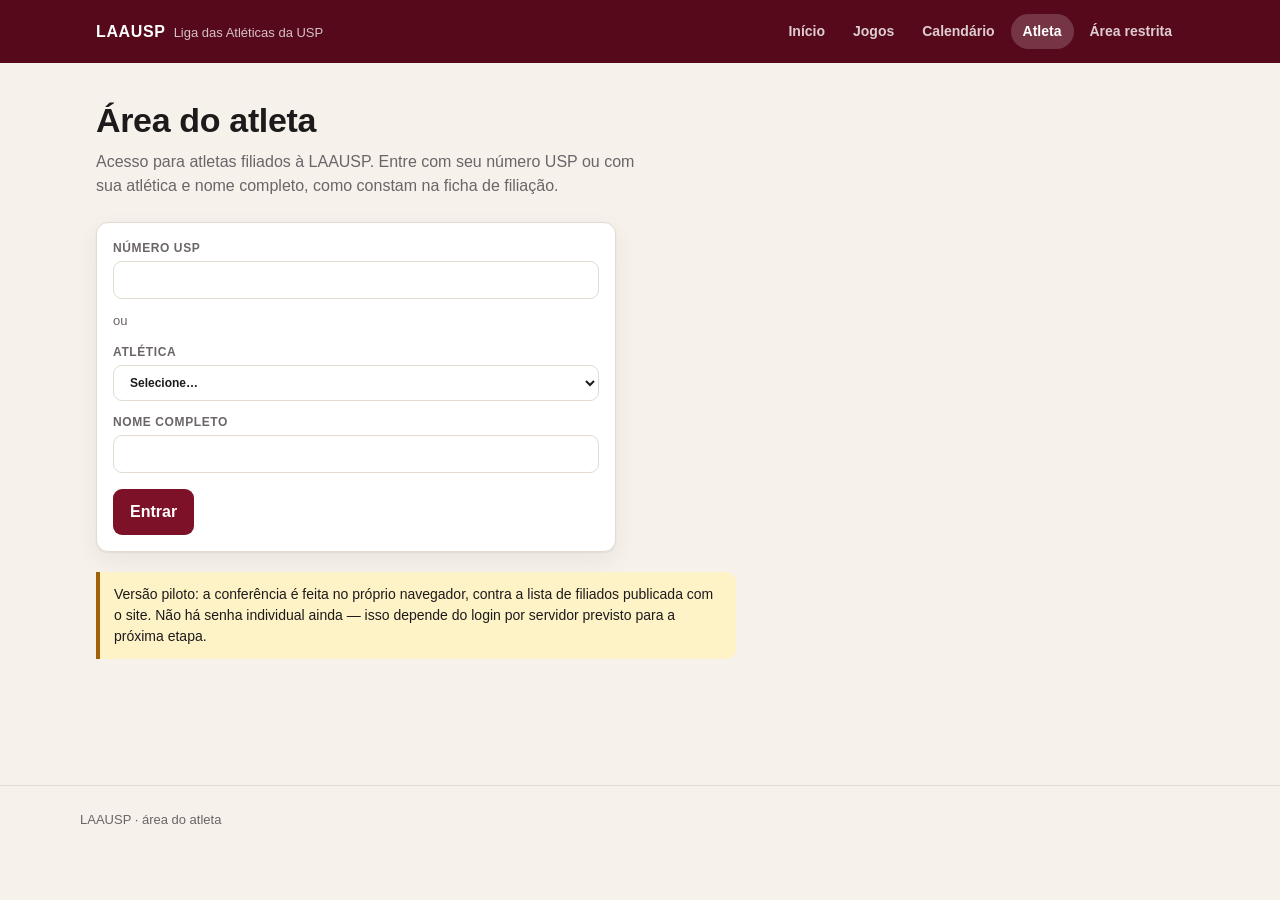
==== atleta.html @ 08c46213 "Área do atleta: carteirinha da LAAUSP e fidelidade da Pizzaria Europa Carteirinha digital gerada a p" ====
<!doctype html>
<html lang="pt-BR">
<head>
<meta charset="utf-8">
<meta name="viewport" content="width=device-width, initial-scale=1, viewport-fit=cover">
<title>Área do atleta — LAAUSP</title>
<meta name="robots" content="noindex">
<link rel="icon" href="assets/favicon.svg" type="image/svg+xml">
<link rel="stylesheet" href="assets/css/style.css">
</head>
<body data-base="">
<header class="cabecalho">
  <div class="cabecalho__interno">
    <a class="marca" href="index.html">LAAUSP <span>Liga das Atléticas da USP</span></a>
    <nav class="nav">
      <a href="index.html">Início</a>
      <a href="jogos.html">Jogos</a>
      <a href="calendario.html">Calendário</a>
      <a href="atleta.html">Atleta</a>
      <a href="restrito.html">Área restrita</a>
    </nav>
  </div>
</header>

<main>
  <section id="tela-login">
    <h1>Área do atleta</h1>
    <p class="subtitulo">
      Acesso para atletas filiados à LAAUSP. Entre com seu número USP ou com sua
      atlética e nome completo, como constam na ficha de filiação.
    </p>

    <form class="cartao" id="form-login" style="max-width:520px">
      <label class="campo" style="margin-bottom:12px">Número USP
        <input type="text" id="login-nusp" inputmode="numeric" autocomplete="username">
      </label>
      <p style="margin:0 0 12px;color:var(--tinta-fraca);font-size:13px">ou</p>
      <label class="campo" style="margin-bottom:12px">Atlética
        <select id="login-atletica"></select>
      </label>
      <label class="campo" style="margin-bottom:16px">Nome completo
        <input type="text" id="login-nome" list="lista-nomes" autocomplete="name" style="min-width:min(100%,340px)">
        <datalist id="lista-nomes"></datalist>
      </label>
      <button type="submit">Entrar</button>
      <p id="erro-login" hidden style="color:var(--vermelho);margin:12px 0 0"></p>
    </form>

    <p class="aviso" style="margin-top:20px;max-width:640px">
      Versão piloto: a conferência é feita no próprio navegador, contra a lista de
      filiados publicada com o site. Não há senha individual ainda — isso depende
      do login por servidor previsto para a próxima etapa.
    </p>
  </section>

  <section id="tela-atleta" hidden>
    <div class="filtros" style="margin-bottom:8px">
      <h1 id="saudacao" style="margin:0"></h1>
      <button id="btn-sair" class="secundario" type="button" style="margin-left:auto">Sair</button>
    </div>

    <div class="abas" role="tablist">
      <button class="aba" role="tab" data-painel="painel-carteirinha" aria-selected="true">Carteirinha</button>
      <button class="aba" role="tab" data-painel="painel-fidelidade" aria-selected="false">Pizzaria Europa</button>
    </div>

    <div id="painel-carteirinha" class="painel" role="tabpanel">
      <div class="grade" style="align-items:start">
        <div id="area-carteirinha"></div>
        <div class="cartao">
          <h3>Como usar</h3>
          <p style="margin:0 0 10px;font-size:14px">
            Mostre o QR Code da carteirinha para o representante na mesa. Ele lê o
            código pelo scanner da LAAUSP e confirma sua situação na hora.
          </p>
          <p id="aviso-situacao" style="margin:0;font-size:14px"></p>
          <div class="linha-botoes" style="margin-top:14px">
            <button id="btn-imprimir" class="secundario" type="button">Salvar / imprimir</button>
          </div>
        </div>
      </div>
    </div>

    <div id="painel-fidelidade" class="painel" hidden role="tabpanel">
      <div class="grade" style="align-items:start">
        <div class="cartao cartao--pizzaria">
          <h3 style="color:inherit">Pizzaria Europa · Clube do Atleta</h3>
          <p style="margin:0 0 16px;font-size:14px">
            A cada 7 pizzas consumidas, a 8ª é por nossa conta. Peça o carimbo no
            caixa ao fechar a conta.
          </p>
          <div id="cartela"></div>
          <p id="status-fidelidade" style="margin:16px 0 0;font-weight:650"></p>
        </div>

        <div class="cartao">
          <h3>Carimbar</h3>
          <p style="margin:0 0 10px;font-size:14px;color:var(--tinta-fraca)">
            O caixa da pizzaria digita a senha para registrar a pizza.
          </p>
          <div class="linha-botoes">
            <input type="password" id="senha-pizzaria" placeholder="Senha do caixa" autocomplete="off">
            <button id="btn-carimbar" type="button">Carimbar pizza</button>
          </div>
          <p id="erro-pizzaria" hidden style="color:var(--vermelho);margin:12px 0 0;font-size:14px"></p>
          <div class="linha-botoes" style="margin-top:14px">
            <button id="btn-resgatar" type="button" hidden>Resgatar pizza grátis</button>
            <button id="btn-desfazer" class="secundario" type="button">Desfazer último</button>
          </div>
          <p id="historico" style="margin:14px 0 0;font-size:13px;color:var(--tinta-fraca)"></p>
        </div>
      </div>
    </div>
  </section>
</main>

<footer class="rodape"><div>LAAUSP · área do atleta</div></footer>

<script type="module">
import { el, marcarNavegacao } from "./assets/js/liga.js";
import { carregarFiliados, carregarAtleticas, identidadeDa, buscarAtleta, estaRegular, idDoAtleta, normalizar } from "./assets/js/atletas.js";
import { montarCarteirinha } from "./assets/js/carteirinha.js";
import { lerCartao, carimbar, desfazerUltimoCarimbo, resgatar, completo, montarCartela, CARIMBOS_PARA_PREMIO } from "./assets/js/fidelidade.js";
import { HASH_SENHA_PIZZARIA, CHAVE_SESSAO_ATLETA } from "./assets/js/config.js";

marcarNavegacao();

const filiados = await carregarFiliados();
const atleticas = await carregarAtleticas();
let atleta = null;

const seletorAtletica = document.getElementById("login-atletica");
const listaNomes = document.getElementById("lista-nomes");
const campoNome = document.getElementById("login-nome");

const siglas = [...new Set(filiados.atletas.map((a) => a.atletica))].sort();
seletorAtletica.append(el("option", { value: "", text: "Selecione…" }),
  ...siglas.map((s) => el("option", { value: s, text: s })));

function atualizarSugestoes() {
  const sigla = seletorAtletica.value;
  const nomes = filiados.atletas
    .filter((a) => !sigla || a.atletica === sigla)
    .map((a) => a.nome)
    .slice(0, 1200);
  listaNomes.replaceChildren(...nomes.map((n) => el("option", { value: n })));
}
seletorAtletica.addEventListener("change", atualizarSugestoes);
atualizarSugestoes();

/* ---------- entrada ---------- */

document.getElementById("form-login").addEventListener("submit", (evento) => {
  evento.preventDefault();
  const erro = document.getElementById("erro-login");
  erro.hidden = true;

  const achado = buscarAtleta(filiados, {
    nusp: document.getElementById("login-nusp").value,
    nome: campoNome.value,
    atletica: seletorAtletica.value,
  });

  if (!achado) {
    erro.textContent = "Não encontramos você na lista de filiados. " +
      "Confira o número USP ou o nome exatamente como está na ficha de filiação.";
    erro.hidden = false;
    return;
  }
  if (achado.ambiguo) {
    erro.textContent = "Há mais de um atleta com esse nome. Entre pelo número USP.";
    erro.hidden = false;
    return;
  }
  sessionStorage.setItem(CHAVE_SESSAO_ATLETA, idDoAtleta(achado));
  abrirPainel(achado);
});

document.getElementById("btn-sair").addEventListener("click", () => {
  sessionStorage.removeItem(CHAVE_SESSAO_ATLETA);
  atleta = null;
  document.getElementById("tela-atleta").hidden = true;
  document.getElementById("tela-login").hidden = false;
});

async function abrirPainel(encontrado) {
  atleta = encontrado;
  document.getElementById("tela-login").hidden = true;
  document.getElementById("tela-atleta").hidden = false;
  document.getElementById("saudacao").textContent = `Olá, ${atleta.nome.split(" ")[0]}`;

  const identidade = identidadeDa(atleta.atletica, atleticas);
  const area = document.getElementById("area-carteirinha");
  area.replaceChildren(await montarCarteirinha(atleta, identidade, filiados.temporada));

  const aviso = document.getElementById("aviso-situacao");
  aviso.textContent = estaRegular(atleta)
    ? "Sua filiação está regular — você pode ser escalado nos Jogos da Liga."
    : "Sua filiação consta como irregular. Procure a diretoria da sua atlética antes do jogo.";
  aviso.style.color = estaRegular(atleta) ? "var(--verde)" : "var(--vermelho)";

  renderizarFidelidade();
}

document.getElementById("btn-imprimir").addEventListener("click", () => window.print());

/* ---------- abas ---------- */

for (const aba of document.querySelectorAll(".aba")) {
  aba.addEventListener("click", () => {
    for (const outra of document.querySelectorAll(".aba")) {
      const ativa = outra === aba;
      outra.setAttribute("aria-selected", String(ativa));
      document.getElementById(outra.dataset.painel).hidden = !ativa;
    }
  });
}

/* ---------- fidelidade ---------- */

function renderizarFidelidade() {
  const cartao = lerCartao(idDoAtleta(atleta));
  document.getElementById("cartela").replaceChildren(montarCartela(cartao));

  const faltam = CARIMBOS_PARA_PREMIO - cartao.carimbos.length;
  const status = document.getElementById("status-fidelidade");
  status.textContent = completo(cartao)
    ? "Cartela completa — sua 8ª pizza é por conta da casa!"
    : `${cartao.carimbos.length} de ${CARIMBOS_PARA_PREMIO} carimbos · ` +
      `${faltam === 1 ? "falta 1 pizza" : `faltam ${faltam} pizzas`} para a grátis.`;

  document.getElementById("btn-resgatar").hidden = !completo(cartao);
  document.getElementById("btn-carimbar").disabled = completo(cartao);
  document.getElementById("btn-desfazer").disabled = !cartao.carimbos.length;
  document.getElementById("historico").textContent = cartao.resgates.length
    ? `${cartao.resgates.length} pizza(s) grátis resgatada(s). Última em ` +
      new Date(cartao.resgates.at(-1).quando).toLocaleDateString("pt-BR")
    : "Nenhum resgate ainda.";
}

async function hashDe(texto) {
  const resumo = await crypto.subtle.digest("SHA-256", new TextEncoder().encode(texto));
  return [...new Uint8Array(resumo)].map((b) => b.toString(16).padStart(2, "0")).join("");
}

document.getElementById("btn-carimbar").addEventListener("click", async () => {
  const campo = document.getElementById("senha-pizzaria");
  const erro = document.getElementById("erro-pizzaria");
  if (await hashDe(campo.value) !== HASH_SENHA_PIZZARIA) {
    erro.textContent = "Senha do caixa incorreta.";
    erro.hidden = false;
    return;
  }
  erro.hidden = true;
  campo.value = "";
  carimbar(idDoAtleta(atleta));
  renderizarFidelidade();
});

document.getElementById("btn-desfazer").addEventListener("click", () => {
  desfazerUltimoCarimbo(idDoAtleta(atleta));
  renderizarFidelidade();
});

document.getElementById("btn-resgatar").addEventListener("click", () => {
  if (!confirm("Confirmar o resgate da pizza grátis? A cartela recomeça do zero.")) return;
  resgatar(idDoAtleta(atleta));
  renderizarFidelidade();
});

/* ---------- sessão salva ---------- */

const sessao = sessionStorage.getItem(CHAVE_SESSAO_ATLETA);
if (sessao) {
  const salvo = filiados.atletas.find((a) => idDoAtleta(a) === sessao);
  if (salvo) await abrirPainel(salvo);
}
</script>
</body>
</html>
---- assets/css/style.css ----
:root {
  --vinho: #7d1128;
  --vinho-claro: #a4213c;
  --vinho-escuro: #56091b;
  --areia: #f6f1ea;
  --papel: #ffffff;
  --tinta: #1d1a1b;
  --tinta-fraca: #6b6469;
  --borda: #e3dad0;
  --verde: #15803d;
  --verde-fundo: #dcfce7;
  --ambar: #a16207;
  --ambar-fundo: #fef3c7;
  --vermelho: #b91c1c;
  --vermelho-fundo: #fee2e2;
  --raio: 12px;
  --sombra: 0 1px 2px rgba(29, 26, 27, .06), 0 8px 24px rgba(29, 26, 27, .06);
  color-scheme: light dark;
}

@media (prefers-color-scheme: dark) {
  :root {
    --areia: #171316;
    --papel: #201b1e;
    --tinta: #f3eeea;
    --tinta-fraca: #a9a0a4;
    --borda: #362d32;
    --vinho: #c62d4c;
    --vinho-claro: #e14f6b;
    --vinho-escuro: #7d1128;
    --verde: #4ade80;
    --verde-fundo: #10281a;
    --ambar: #fbbf24;
    --ambar-fundo: #2a2008;
    --vermelho: #f87171;
    --vermelho-fundo: #2b1213;
    --sombra: 0 1px 2px rgba(0, 0, 0, .3), 0 8px 24px rgba(0, 0, 0, .25);
  }
}

* { box-sizing: border-box; }

body {
  margin: 0;
  background: var(--areia);
  color: var(--tinta);
  font: 16px/1.5 "Inter", -apple-system, BlinkMacSystemFont, "Segoe UI", Roboto, sans-serif;
  -webkit-text-size-adjust: 100%;
}

a { color: var(--vinho); }

.cabecalho {
  background: var(--vinho-escuro);
  color: #fff;
  padding: env(safe-area-inset-top, 0px) 0 0;
  position: sticky;
  top: 0;
  z-index: 20;
}

.cabecalho__interno {
  max-width: 1120px;
  margin: 0 auto;
  padding: 14px 16px;
  display: flex;
  align-items: center;
  gap: 16px;
  flex-wrap: wrap;
}

.marca {
  display: flex;
  align-items: baseline;
  gap: 8px;
  color: #fff;
  text-decoration: none;
  font-weight: 800;
  letter-spacing: .04em;
}

.marca span { font-weight: 400; font-size: 13px; opacity: .75; letter-spacing: 0; }

.nav { display: flex; gap: 4px; margin-left: auto; flex-wrap: wrap; }

.nav a {
  color: #fff;
  text-decoration: none;
  font-size: 14px;
  font-weight: 600;
  padding: 7px 12px;
  border-radius: 999px;
  opacity: .8;
}

.nav a:hover { background: rgba(255, 255, 255, .12); opacity: 1; }
.nav a[aria-current="page"] { background: rgba(255, 255, 255, .18); opacity: 1; }

main { max-width: 1120px; margin: 0 auto; padding: 24px 16px 64px; }

h1 { font-size: clamp(24px, 4vw, 34px); margin: 8px 0 4px; letter-spacing: -.01em; }
h2 { font-size: 20px; margin: 32px 0 12px; }
h3 { font-size: 15px; margin: 0 0 8px; text-transform: uppercase; letter-spacing: .06em; color: var(--tinta-fraca); }

.subtitulo { color: var(--tinta-fraca); margin: 0 0 24px; max-width: 62ch; }

.cartao {
  background: var(--papel);
  border: 1px solid var(--borda);
  border-radius: var(--raio);
  box-shadow: var(--sombra);
  padding: 16px;
}

.grade { display: grid; gap: 16px; grid-template-columns: repeat(auto-fit, minmax(260px, 1fr)); }

.filtros {
  display: flex;
  gap: 10px;
  flex-wrap: wrap;
  align-items: flex-end;
  margin-bottom: 20px;
}

label.campo { display: flex; flex-direction: column; gap: 4px; font-size: 12px; font-weight: 700; color: var(--tinta-fraca); text-transform: uppercase; letter-spacing: .05em; }

select, input[type="text"], input[type="password"], input[type="search"] {
  font: inherit;
  padding: 9px 12px;
  border-radius: 9px;
  border: 1px solid var(--borda);
  background: var(--papel);
  color: var(--tinta);
  min-width: 160px;
}

button {
  font: inherit;
  font-weight: 650;
  padding: 10px 16px;
  border-radius: 9px;
  border: 1px solid transparent;
  background: var(--vinho);
  color: #fff;
  cursor: pointer;
}

button:hover { background: var(--vinho-claro); }
button[disabled] { opacity: .5; cursor: not-allowed; }
button.secundario { background: transparent; color: var(--vinho); border-color: var(--borda); }
button.secundario:hover { background: rgba(125, 17, 40, .08); }

.jogos { display: grid; gap: 10px; }

.dia-titulo {
  margin: 26px 0 6px;
  font-size: 13px;
  font-weight: 800;
  text-transform: uppercase;
  letter-spacing: .08em;
  color: var(--vinho);
}

.jogo {
  background: var(--papel);
  border: 1px solid var(--borda);
  border-radius: var(--raio);
  padding: 12px 14px;
  display: grid;
  grid-template-columns: 76px 1fr auto;
  gap: 14px;
  align-items: center;
}

.jogo__hora { font-variant-numeric: tabular-nums; font-weight: 700; }
.jogo__hora small { display: block; font-weight: 500; color: var(--tinta-fraca); font-size: 11px; }
.jogo__times { max-width: 620px; display: grid; grid-template-columns: 1fr auto 1fr; gap: 10px; align-items: center; }
.jogo__time { font-weight: 650; overflow-wrap: anywhere; }
.jogo__time--b { text-align: right; }
.jogo__placar { font-variant-numeric: tabular-nums; font-weight: 800; white-space: nowrap; }
.jogo__vs { color: var(--tinta-fraca); font-size: 13px; }
.jogo__meta { text-align: right; font-size: 12px; color: var(--tinta-fraca); }
.venceu { color: var(--vinho); }

@media (max-width: 640px) {
  .jogo { grid-template-columns: 1fr; gap: 8px; }
  .jogo__meta { text-align: left; }
}

.etiqueta {
  display: inline-block;
  font-size: 11px;
  font-weight: 750;
  letter-spacing: .05em;
  text-transform: uppercase;
  padding: 3px 8px;
  border-radius: 999px;
  background: var(--areia);
  border: 1px solid var(--borda);
  color: var(--tinta-fraca);
}

.tabela-envelope { overflow-x: auto; border: 1px solid var(--borda); border-radius: var(--raio); background: var(--papel); }
table { border-collapse: collapse; width: 100%; font-size: 14px; }
th, td { padding: 9px 12px; text-align: right; white-space: nowrap; border-bottom: 1px solid var(--borda); }
th:first-child, td:first-child { text-align: left; white-space: normal; }
thead th { background: var(--vinho-escuro); color: #fff; font-size: 12px; text-transform: uppercase; letter-spacing: .05em; position: sticky; top: 0; }
tbody tr:last-child td { border-bottom: 0; }
tbody tr:nth-child(odd) td { background: rgba(125, 17, 40, .03); }

.vazio { color: var(--tinta-fraca); padding: 32px 0; text-align: center; }

.aviso {
  border-left: 4px solid var(--ambar);
  background: var(--ambar-fundo);
  color: var(--tinta);
  padding: 12px 14px;
  border-radius: 0 9px 9px 0;
  font-size: 14px;
}

.rodape { border-top: 1px solid var(--borda); margin-top: 48px; padding: 24px 16px 40px; color: var(--tinta-fraca); font-size: 13px; }
.rodape div { max-width: 1120px; margin: 0 auto; }

/* Scanner */
.scanner { display: grid; gap: 16px; grid-template-columns: minmax(280px, 1fr) minmax(280px, 1fr); align-items: start; }
@media (max-width: 860px) { .scanner { grid-template-columns: 1fr; } }

.video-caixa { max-width: 420px; margin-inline: auto; position: relative; background: #000; border-radius: var(--raio); overflow: hidden; aspect-ratio: 3 / 4; }
.video-caixa video { width: 100%; height: 100%; object-fit: cover; display: block; }
.mira { position: absolute; inset: 14% 10%; border: 3px solid rgba(255, 255, 255, .85); border-radius: 16px; box-shadow: 0 0 0 100vmax rgba(0, 0, 0, .35); }

.resultado { border-radius: var(--raio); padding: 16px; border: 1px solid var(--borda); background: var(--papel); }
.resultado--ok { background: var(--verde-fundo); border-color: var(--verde); }
.resultado--alerta { background: var(--ambar-fundo); border-color: var(--ambar); }
.resultado--erro { background: var(--vermelho-fundo); border-color: var(--vermelho); }
.resultado__titulo { font-size: 20px; font-weight: 800; margin: 0 0 6px; }
.resultado dl { display: grid; grid-template-columns: auto 1fr; gap: 4px 12px; margin: 12px 0 0; font-size: 14px; }
.resultado dt { color: var(--tinta-fraca); font-weight: 650; }
.resultado dd { margin: 0; overflow-wrap: anywhere; }

.registros { font-size: 13px; }
.registros li { padding: 8px 0; border-bottom: 1px solid var(--borda); list-style: none; }
.registros { margin: 0; padding: 0; }

.linha-botoes { display: flex; gap: 8px; flex-wrap: wrap; }

/* Abas da área do atleta */
.abas { display: flex; gap: 6px; border-bottom: 1px solid var(--borda); margin: 18px 0 22px; flex-wrap: wrap; }

.aba {
  background: transparent;
  color: var(--tinta-fraca);
  border: 0;
  border-bottom: 3px solid transparent;
  border-radius: 0;
  padding: 10px 14px;
}

.aba:hover { background: transparent; color: var(--tinta); }
.aba[aria-selected="true"] { color: var(--vinho); border-bottom-color: var(--vinho); }

/* Carteirinha: moldura macro da LAAUSP, cores micro da atlética */
.carteirinha {
  --atletica-primaria: var(--vinho);
  --atletica-secundaria: var(--areia);
  position: relative;
  max-width: 440px;
  border-radius: 18px;
  overflow: hidden;
  color: #fff;
  background:
    linear-gradient(150deg, var(--atletica-primaria), color-mix(in srgb, var(--atletica-primaria) 55%, #000));
  box-shadow: 0 10px 30px rgba(29, 26, 27, .25);
  border: 1px solid rgba(255, 255, 255, .14);
}

.carteirinha__topo {
  display: flex;
  align-items: center;
  justify-content: space-between;
  gap: 12px;
  padding: 14px 18px;
  background: var(--vinho-escuro);
}

.carteirinha__liga strong { display: block; font-size: 19px; letter-spacing: .12em; }
.carteirinha__liga small { font-size: 11px; opacity: .78; letter-spacing: .04em; }
.carteirinha__temporada { font-size: 11px; font-weight: 700; letter-spacing: .1em; text-transform: uppercase; opacity: .85; }

.carteirinha__faixa {
  display: flex;
  align-items: baseline;
  gap: 10px;
  padding: 12px 18px;
  background: var(--atletica-secundaria);
  color: #1d1a1b;
  flex-wrap: wrap;
}

.carteirinha__sigla { font-size: 22px; font-weight: 850; letter-spacing: .04em; }
.carteirinha__unidade { font-size: 11px; opacity: .72; }

.carteirinha__corpo { display: flex; gap: 14px; padding: 18px; padding-right: 150px; }

.carteirinha__monograma {
  width: 58px;
  height: 58px;
  flex: none;
  display: grid;
  place-items: center;
  border-radius: 14px;
  background: rgba(255, 255, 255, .16);
  border: 1px solid rgba(255, 255, 255, .3);
  font-size: 22px;
  font-weight: 800;
}

.carteirinha__nome { margin: 0 0 10px; font-size: 18px; font-weight: 750; line-height: 1.25; }
.carteirinha__dados { display: grid; grid-template-columns: auto 1fr; gap: 3px 10px; margin: 0; font-size: 12.5px; }
.carteirinha__dados dt { opacity: .7; }
.carteirinha__dados dd { margin: 0; font-weight: 600; overflow-wrap: anywhere; }

.carteirinha__rodape {
  display: flex;
  align-items: center;
  justify-content: space-between;
  gap: 10px;
  padding: 12px 18px 16px;
  padding-right: 160px;
  flex-wrap: wrap;
}

.carteirinha__validade { font-size: 11px; opacity: .8; }

.carteirinha__qr {
  position: absolute;
  right: 16px;
  bottom: 16px;
  padding: 6px;
  background: #fff;
  border-radius: 10px;
  line-height: 0;
}

.carteirinha__qr-falha { font-size: 11px; color: #1d1a1b; line-height: 1.4; display: block; width: 120px; text-align: center; }

.selo {
  display: inline-block;
  font-size: 11px;
  font-weight: 800;
  letter-spacing: .05em;
  text-transform: uppercase;
  padding: 4px 10px;
  border-radius: 999px;
}

.selo--ok { background: #dcfce7; color: #14532d; }
.selo--erro { background: #fee2e2; color: #7f1d1d; }

@media (max-width: 460px) {
  .carteirinha__corpo, .carteirinha__rodape { padding-right: 18px; }
  .carteirinha__qr { position: static; margin: 0 18px 18px; display: inline-block; }
}

/* Cartela de fidelidade da Pizzaria Europa */
.cartao--pizzaria {
  background: linear-gradient(160deg, #1f7a3d, #10532a 60%, #8c1d1d);
  color: #fff;
  border-color: rgba(255, 255, 255, .18);
}

.cartao--pizzaria h3 { color: rgba(255, 255, 255, .8); }

.cartela { display: grid; grid-template-columns: repeat(4, 1fr); gap: 10px; }

.casa {
  aspect-ratio: 1;
  display: grid;
  place-content: center;
  gap: 2px;
  border-radius: 12px;
  border: 2px dashed rgba(255, 255, 255, .35);
  background: rgba(255, 255, 255, .06);
  text-align: center;
}

.casa__icone { font-size: 22px; filter: grayscale(1) opacity(.45); }
.casa__numero { font-size: 10px; font-weight: 800; letter-spacing: .06em; opacity: .7; }
.casa--carimbada { border-style: solid; border-color: #fff; background: rgba(255, 255, 255, .18); }
.casa--carimbada .casa__icone { filter: none; }
.casa--carimbada .casa__numero { opacity: 1; }
.casa--premio { border-color: #f2c94c; }
.casa--premio .casa__icone { color: #f2c94c; filter: none; opacity: .5; }
.casa--premio.casa--carimbada .casa__icone { opacity: 1; }

@media print {
  .cabecalho, .rodape, .abas, .filtros, .cartao:not(#area-carteirinha .cartao) { display: none !important; }
  body { background: #fff; }
  .carteirinha { box-shadow: none; }
}
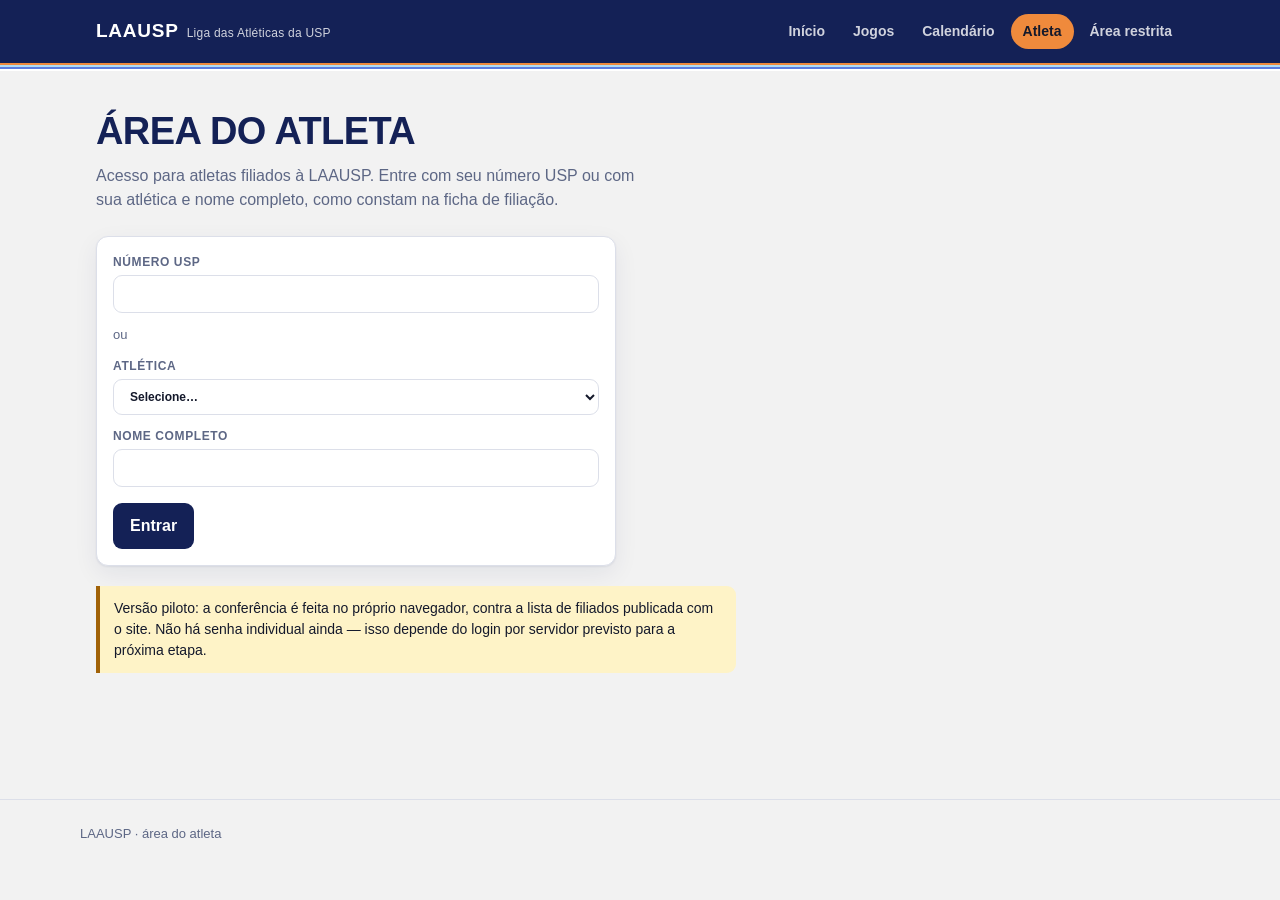
==== commit b4e36bae: "Aplica a identidade visual da LAAUSP em todo o site Troca a paleta provisória pelas cores do materia" ====
--- a/atleta.html
+++ b/atleta.html
@@ -20,6 +20,7 @@
       <a href="restrito.html">Área restrita</a>
     </nav>
   </div>
+  <div class="faixa-retro"></div>
 </header>
 
 <main>
@@ -84,7 +85,8 @@
     <div id="painel-fidelidade" class="painel" hidden role="tabpanel">
       <div class="grade" style="align-items:start">
         <div class="cartao cartao--pizzaria">
-          <h3 style="color:inherit">Pizzaria Europa · Clube do Atleta</h3>
+          <div class="faixa-retro" style="margin:-16px -16px 14px"></div>
+          <h3>Pizzaria Europa · Clube do Atleta</h3>
           <p style="margin:0 0 16px;font-size:14px">
             A cada 7 pizzas consumidas, a 8ª é por nossa conta. Peça o carimbo no
             caixa ao fechar a conta.
--- a/assets/css/style.css
+++ b/assets/css/style.css
@@ -1,12 +1,19 @@
 :root {
-  --vinho: #7d1128;
-  --vinho-claro: #a4213c;
-  --vinho-escuro: #56091b;
-  --areia: #f6f1ea;
+  /* Paleta da LAAUSP: azul-marinho, laranja e os azuis das faixas retrô do
+     material gráfico da liga (@dino.laausp). */
+  --navy: #142156;
+  --navy-escuro: #0c1436;
+  --navy-claro: #23347e;
+  --navy-texto: #142156;
+  --laranja: #ef8a3c;
+  --laranja-escuro: #d86c23;
+  --azul-medio: #5c7dde;
+  --azul-claro: #afdbf4;
+  --areia: #f2f2f2;
   --papel: #ffffff;
-  --tinta: #1d1a1b;
-  --tinta-fraca: #6b6469;
-  --borda: #e3dad0;
+  --tinta: #14192b;
+  --tinta-fraca: #5d6785;
+  --borda: #dcdfe9;
   --verde: #15803d;
   --verde-fundo: #dcfce7;
   --ambar: #a16207;
@@ -14,28 +21,44 @@
   --vermelho: #b91c1c;
   --vermelho-fundo: #fee2e2;
   --raio: 12px;
-  --sombra: 0 1px 2px rgba(29, 26, 27, .06), 0 8px 24px rgba(29, 26, 27, .06);
+  --sombra: 0 1px 2px rgba(20, 33, 86, .07), 0 8px 24px rgba(20, 33, 86, .07);
   color-scheme: light dark;
 }
 
 @media (prefers-color-scheme: dark) {
   :root {
-    --areia: #171316;
-    --papel: #201b1e;
-    --tinta: #f3eeea;
-    --tinta-fraca: #a9a0a4;
-    --borda: #362d32;
-    --vinho: #c62d4c;
-    --vinho-claro: #e14f6b;
-    --vinho-escuro: #7d1128;
+    --navy: #16225a;
+    --navy-escuro: #0c1436;
+    --navy-claro: #23347e;
+    --navy-texto: #9db3f2;
+    --laranja: #f3933d;
+    --laranja-escuro: #ef8a3c;
+    --azul-medio: #7d97e6;
+    --azul-claro: #6d8fc2;
+    --areia: #0f1426;
+    --papel: #172040;
+    --tinta: #eef1fa;
+    --tinta-fraca: #9aa6c8;
+    --borda: #2b355c;
     --verde: #4ade80;
     --verde-fundo: #10281a;
     --ambar: #fbbf24;
     --ambar-fundo: #2a2008;
     --vermelho: #f87171;
     --vermelho-fundo: #2b1213;
-    --sombra: 0 1px 2px rgba(0, 0, 0, .3), 0 8px 24px rgba(0, 0, 0, .25);
+    --sombra: 0 1px 2px rgba(0, 0, 0, .35), 0 8px 24px rgba(0, 0, 0, .3);
   }
+}
+
+/* Faixa retrô da LAAUSP: laranja, azul claro, azul médio e branco. */
+.faixa-retro {
+  height: 8px;
+  background: linear-gradient(
+    to bottom,
+    var(--laranja) 0 25%,
+    var(--azul-claro) 25% 50%,
+    var(--azul-medio) 50% 75%,
+    #fff 75% 100%);
 }
 
 * { box-sizing: border-box; }
@@ -48,10 +71,10 @@
   -webkit-text-size-adjust: 100%;
 }
 
-a { color: var(--vinho); }
+a { color: var(--laranja-escuro); }
 
 .cabecalho {
-  background: var(--vinho-escuro);
+  background: var(--navy);
   color: #fff;
   padding: env(safe-area-inset-top, 0px) 0 0;
   position: sticky;
@@ -79,7 +102,8 @@
   letter-spacing: .04em;
 }
 
-.marca span { font-weight: 400; font-size: 13px; opacity: .75; letter-spacing: 0; }
+.marca { text-transform: uppercase; font-size: 19px; }
+.marca span { font-weight: 500; font-size: 12px; opacity: .8; letter-spacing: .02em; text-transform: none; }
 
 .nav { display: flex; gap: 4px; margin-left: auto; flex-wrap: wrap; }
 
@@ -94,12 +118,26 @@
 }
 
 .nav a:hover { background: rgba(255, 255, 255, .12); opacity: 1; }
-.nav a[aria-current="page"] { background: rgba(255, 255, 255, .18); opacity: 1; }
+.nav a[aria-current="page"] { background: var(--laranja); color: #14192b; opacity: 1; }
 
 main { max-width: 1120px; margin: 0 auto; padding: 24px 16px 64px; }
 
-h1 { font-size: clamp(24px, 4vw, 34px); margin: 8px 0 4px; letter-spacing: -.01em; }
-h2 { font-size: 20px; margin: 32px 0 12px; }
+h1 {
+  font-size: clamp(26px, 4.4vw, 38px);
+  margin: 8px 0 4px;
+  letter-spacing: -.015em;
+  text-transform: uppercase;
+  font-weight: 850;
+  color: var(--navy-texto);
+}
+h2 {
+  font-size: 20px;
+  margin: 32px 0 12px;
+  text-transform: uppercase;
+  letter-spacing: .02em;
+  font-weight: 800;
+  color: var(--navy-texto);
+}
 h3 { font-size: 15px; margin: 0 0 8px; text-transform: uppercase; letter-spacing: .06em; color: var(--tinta-fraca); }
 
 .subtitulo { color: var(--tinta-fraca); margin: 0 0 24px; max-width: 62ch; }
@@ -140,25 +178,27 @@
   padding: 10px 16px;
   border-radius: 9px;
   border: 1px solid transparent;
-  background: var(--vinho);
+  background: var(--navy);
   color: #fff;
   cursor: pointer;
 }
 
-button:hover { background: var(--vinho-claro); }
+button:hover { background: var(--navy-claro); }
 button[disabled] { opacity: .5; cursor: not-allowed; }
-button.secundario { background: transparent; color: var(--vinho); border-color: var(--borda); }
-button.secundario:hover { background: rgba(125, 17, 40, .08); }
+button.secundario { background: transparent; color: var(--navy-texto); border-color: var(--borda); }
+button.secundario:hover { background: rgba(20, 33, 86, .08); }
 
 .jogos { display: grid; gap: 10px; }
 
 .dia-titulo {
   margin: 26px 0 6px;
+  padding-left: 10px;
+  border-left: 4px solid var(--laranja);
   font-size: 13px;
   font-weight: 800;
   text-transform: uppercase;
   letter-spacing: .08em;
-  color: var(--vinho);
+  color: var(--navy-texto);
 }
 
 .jogo {
@@ -180,7 +220,7 @@
 .jogo__placar { font-variant-numeric: tabular-nums; font-weight: 800; white-space: nowrap; }
 .jogo__vs { color: var(--tinta-fraca); font-size: 13px; }
 .jogo__meta { text-align: right; font-size: 12px; color: var(--tinta-fraca); }
-.venceu { color: var(--vinho); }
+.venceu { color: var(--laranja-escuro); }
 
 @media (max-width: 640px) {
   .jogo { grid-template-columns: 1fr; gap: 8px; }
@@ -204,9 +244,9 @@
 table { border-collapse: collapse; width: 100%; font-size: 14px; }
 th, td { padding: 9px 12px; text-align: right; white-space: nowrap; border-bottom: 1px solid var(--borda); }
 th:first-child, td:first-child { text-align: left; white-space: normal; }
-thead th { background: var(--vinho-escuro); color: #fff; font-size: 12px; text-transform: uppercase; letter-spacing: .05em; position: sticky; top: 0; }
+thead th { background: var(--navy); color: #fff; font-size: 12px; text-transform: uppercase; letter-spacing: .05em; position: sticky; top: 0; }
 tbody tr:last-child td { border-bottom: 0; }
-tbody tr:nth-child(odd) td { background: rgba(125, 17, 40, .03); }
+tbody tr:nth-child(odd) td { background: rgba(20, 33, 86, .03); }
 
 .vazio { color: var(--tinta-fraca); padding: 32px 0; text-align: center; }
 
@@ -258,11 +298,11 @@
 }
 
 .aba:hover { background: transparent; color: var(--tinta); }
-.aba[aria-selected="true"] { color: var(--vinho); border-bottom-color: var(--vinho); }
+.aba[aria-selected="true"] { color: var(--laranja-escuro); border-bottom-color: var(--laranja-escuro); }
 
 /* Carteirinha: moldura macro da LAAUSP, cores micro da atlética */
 .carteirinha {
-  --atletica-primaria: var(--vinho);
+  --atletica-primaria: var(--laranja-escuro);
   --atletica-secundaria: var(--areia);
   position: relative;
   max-width: 440px;
@@ -270,10 +310,14 @@
   overflow: hidden;
   color: #fff;
   background:
-    linear-gradient(150deg, var(--atletica-primaria), color-mix(in srgb, var(--atletica-primaria) 55%, #000));
+    linear-gradient(155deg,
+      color-mix(in srgb, var(--atletica-primaria) 42%, #142156),
+      color-mix(in srgb, var(--atletica-primaria) 70%, #0c1436));
   box-shadow: 0 10px 30px rgba(29, 26, 27, .25);
   border: 1px solid rgba(255, 255, 255, .14);
 }
+
+.carteirinha .faixa-retro { height: 7px; }
 
 .carteirinha__topo {
   display: flex;
@@ -281,12 +325,21 @@
   justify-content: space-between;
   gap: 12px;
   padding: 14px 18px;
-  background: var(--vinho-escuro);
+  background: var(--navy);
 }
 
 .carteirinha__liga strong { display: block; font-size: 19px; letter-spacing: .12em; }
 .carteirinha__liga small { font-size: 11px; opacity: .78; letter-spacing: .04em; }
-.carteirinha__temporada { font-size: 11px; font-weight: 700; letter-spacing: .1em; text-transform: uppercase; opacity: .85; }
+.carteirinha__temporada {
+  font-size: 11px;
+  font-weight: 800;
+  letter-spacing: .1em;
+  text-transform: uppercase;
+  color: #14192b;
+  background: var(--laranja);
+  padding: 3px 9px;
+  border-radius: 999px;
+}
 
 .carteirinha__faixa {
   display: flex;
@@ -298,7 +351,7 @@
   flex-wrap: wrap;
 }
 
-.carteirinha__sigla { font-size: 22px; font-weight: 850; letter-spacing: .04em; }
+.carteirinha__sigla { font-size: 22px; font-weight: 850; letter-spacing: .04em; text-transform: uppercase; }
 .carteirinha__unidade { font-size: 11px; opacity: .72; }
 
 .carteirinha__corpo { display: flex; gap: 14px; padding: 18px; padding-right: 150px; }
@@ -365,12 +418,13 @@
 
 /* Cartela de fidelidade da Pizzaria Europa */
 .cartao--pizzaria {
-  background: linear-gradient(160deg, #1f7a3d, #10532a 60%, #8c1d1d);
+  background: linear-gradient(160deg, var(--navy-escuro), #142156 55%, #2a2f6e);
   color: #fff;
   border-color: rgba(255, 255, 255, .18);
-}
-
-.cartao--pizzaria h3 { color: rgba(255, 255, 255, .8); }
+  overflow: hidden;
+}
+
+.cartao--pizzaria h3 { color: var(--laranja); }
 
 .cartela { display: grid; grid-template-columns: repeat(4, 1fr); gap: 10px; }
 
@@ -387,11 +441,11 @@
 
 .casa__icone { font-size: 22px; filter: grayscale(1) opacity(.45); }
 .casa__numero { font-size: 10px; font-weight: 800; letter-spacing: .06em; opacity: .7; }
-.casa--carimbada { border-style: solid; border-color: #fff; background: rgba(255, 255, 255, .18); }
+.casa--carimbada { border-style: solid; border-color: var(--laranja); background: rgba(239, 138, 60, .22); }
 .casa--carimbada .casa__icone { filter: none; }
 .casa--carimbada .casa__numero { opacity: 1; }
-.casa--premio { border-color: #f2c94c; }
-.casa--premio .casa__icone { color: #f2c94c; filter: none; opacity: .5; }
+.casa--premio { border-color: var(--laranja); }
+.casa--premio .casa__icone { color: var(--laranja); filter: none; opacity: .55; }
 .casa--premio.casa--carimbada .casa__icone { opacity: 1; }
 
 @media print {
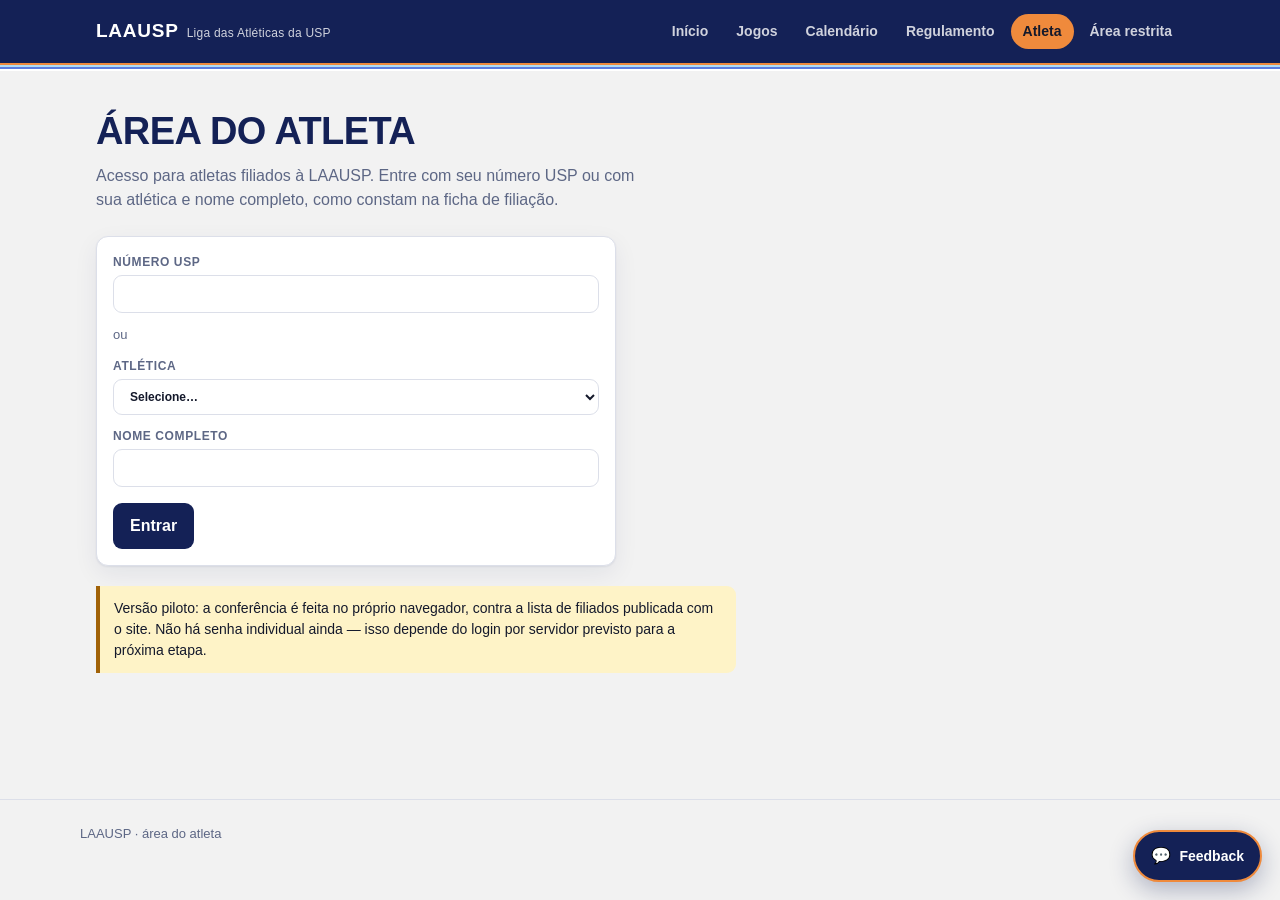
==== commit 4a62fde7: "Publica o regulamento em PDF e adiciona o canal de feedback - regulamento.html: página pública com o" ====
--- a/atleta.html
+++ b/atleta.html
@@ -16,6 +16,7 @@
       <a href="index.html">Início</a>
       <a href="jogos.html">Jogos</a>
       <a href="calendario.html">Calendário</a>
+      <a href="regulamento.html">Regulamento</a>
       <a href="atleta.html">Atleta</a>
       <a href="restrito.html">Área restrita</a>
     </nav>
@@ -120,12 +121,14 @@
 
 <script type="module">
 import { el, marcarNavegacao } from "./assets/js/liga.js";
+import { montarFeedback } from "./assets/js/feedback.js";
 import { carregarFiliados, carregarAtleticas, identidadeDa, buscarAtleta, estaRegular, idDoAtleta, normalizar } from "./assets/js/atletas.js";
 import { montarCarteirinha } from "./assets/js/carteirinha.js";
 import { lerCartao, carimbar, desfazerUltimoCarimbo, resgatar, completo, montarCartela, CARIMBOS_PARA_PREMIO } from "./assets/js/fidelidade.js";
 import { HASH_SENHA_PIZZARIA, CHAVE_SESSAO_ATLETA } from "./assets/js/config.js";
 
 marcarNavegacao();
+montarFeedback();
 
 const filiados = await carregarFiliados();
 const atleticas = await carregarAtleticas();
--- a/assets/css/style.css
+++ b/assets/css/style.css
@@ -302,17 +302,15 @@
 
 /* Carteirinha: moldura macro da LAAUSP, cores micro da atlética */
 .carteirinha {
-  --atletica-primaria: var(--laranja-escuro);
-  --atletica-secundaria: var(--areia);
+  --atletica-primaria: var(--navy);
+  --atletica-secundaria: #ffffff;
+  --atletica-texto: #ffffff;
   position: relative;
   max-width: 440px;
   border-radius: 18px;
   overflow: hidden;
   color: #fff;
-  background:
-    linear-gradient(155deg,
-      color-mix(in srgb, var(--atletica-primaria) 42%, #142156),
-      color-mix(in srgb, var(--atletica-primaria) 70%, #0c1436));
+  background: linear-gradient(155deg, #1b2a6b, #142156 45%, #0c1436);
   box-shadow: 0 10px 30px rgba(29, 26, 27, .25);
   border: 1px solid rgba(255, 255, 255, .14);
 }
@@ -346,8 +344,10 @@
   align-items: baseline;
   gap: 10px;
   padding: 12px 18px;
-  background: var(--atletica-secundaria);
-  color: #1d1a1b;
+  background: var(--atletica-primaria);
+  color: var(--atletica-texto);
+  border-top: 2px solid var(--atletica-secundaria);
+  border-bottom: 2px solid var(--atletica-secundaria);
   flex-wrap: wrap;
 }
 
@@ -363,8 +363,9 @@
   display: grid;
   place-items: center;
   border-radius: 14px;
-  background: rgba(255, 255, 255, .16);
-  border: 1px solid rgba(255, 255, 255, .3);
+  background: var(--atletica-primaria);
+  color: var(--atletica-texto);
+  border: 2px solid var(--atletica-secundaria);
   font-size: 22px;
   font-weight: 800;
 }
@@ -453,3 +454,125 @@
   body { background: #fff; }
   .carteirinha { box-shadow: none; }
 }
+
+/* Selo com as cores oficiais da atlética (lidas do planilhão) */
+.cor-equipe {
+  display: inline-block;
+  width: 10px;
+  height: 10px;
+  border-radius: 3px;
+  margin-right: 7px;
+  vertical-align: baseline;
+  border: 1px solid rgba(20, 25, 43, .25);
+  flex: none;
+}
+
+.jogo__time--b .cor-equipe { margin: 0 0 0 7px; }
+
+/* Regulamento */
+.botao {
+  display: inline-block;
+  font-weight: 650;
+  padding: 10px 16px;
+  border-radius: 9px;
+  background: var(--navy);
+  color: #fff;
+  text-decoration: none;
+}
+
+.botao:hover { background: var(--navy-claro); }
+.botao--secundario { background: transparent; color: var(--navy-texto); border: 1px solid var(--borda); }
+.botao--secundario:hover { background: rgba(20, 33, 86, .08); }
+
+.indice { margin: 0; padding-left: 20px; font-size: 14px; }
+.indice li { padding: 3px 0; }
+
+.visor-pdf {
+  width: 100%;
+  height: min(78vh, 900px);
+  border: 1px solid var(--borda);
+  border-radius: var(--raio);
+  background: var(--papel);
+}
+
+/* Widget de feedback */
+.feedback-abrir {
+  position: fixed;
+  right: 18px;
+  bottom: calc(18px + env(safe-area-inset-bottom, 0px));
+  z-index: 40;
+  display: flex;
+  align-items: center;
+  gap: 8px;
+  padding: 12px 16px;
+  border-radius: 999px;
+  background: var(--navy);
+  color: #fff;
+  box-shadow: 0 8px 24px rgba(20, 33, 86, .3);
+  border: 2px solid var(--laranja);
+}
+
+.feedback-abrir:hover { background: var(--navy-claro); }
+.feedback-abrir span { font-size: 14px; font-weight: 700; }
+
+@media (max-width: 520px) {
+  .feedback-abrir span { display: none; }
+  .feedback-abrir { padding: 14px; }
+}
+
+.feedback-painel {
+  position: fixed;
+  right: 18px;
+  bottom: calc(80px + env(safe-area-inset-bottom, 0px));
+  z-index: 41;
+  width: min(360px, calc(100vw - 36px));
+  max-height: min(70vh, 560px);
+  overflow-y: auto;
+  background: var(--papel);
+  border: 1px solid var(--borda);
+  border-radius: 14px;
+  box-shadow: var(--sombra);
+}
+
+.feedback-painel__topo {
+  display: flex;
+  align-items: center;
+  justify-content: space-between;
+  gap: 10px;
+  padding: 14px 16px;
+  background: var(--navy);
+  color: #fff;
+  border-radius: 13px 13px 0 0;
+}
+
+.feedback-painel__topo strong { font-size: 15px; }
+
+.feedback-painel__fechar {
+  background: transparent;
+  border: 0;
+  color: #fff;
+  font-size: 20px;
+  line-height: 1;
+  padding: 2px 6px;
+  border-radius: 6px;
+}
+
+.feedback-painel__fechar:hover { background: rgba(255, 255, 255, .15); }
+.feedback-painel__corpo { padding: 16px; display: grid; gap: 12px; }
+.feedback-painel__corpo textarea {
+  font: inherit;
+  min-height: 108px;
+  resize: vertical;
+  padding: 10px 12px;
+  border-radius: 9px;
+  border: 1px solid var(--borda);
+  background: var(--papel);
+  color: var(--tinta);
+  width: 100%;
+}
+
+.feedback-painel__corpo select,
+.feedback-painel__corpo input { width: 100%; min-width: 0; }
+.feedback-aviso { font-size: 13px; margin: 0; }
+.feedback-aviso--ok { color: var(--verde); }
+.feedback-aviso--erro { color: var(--vermelho); }
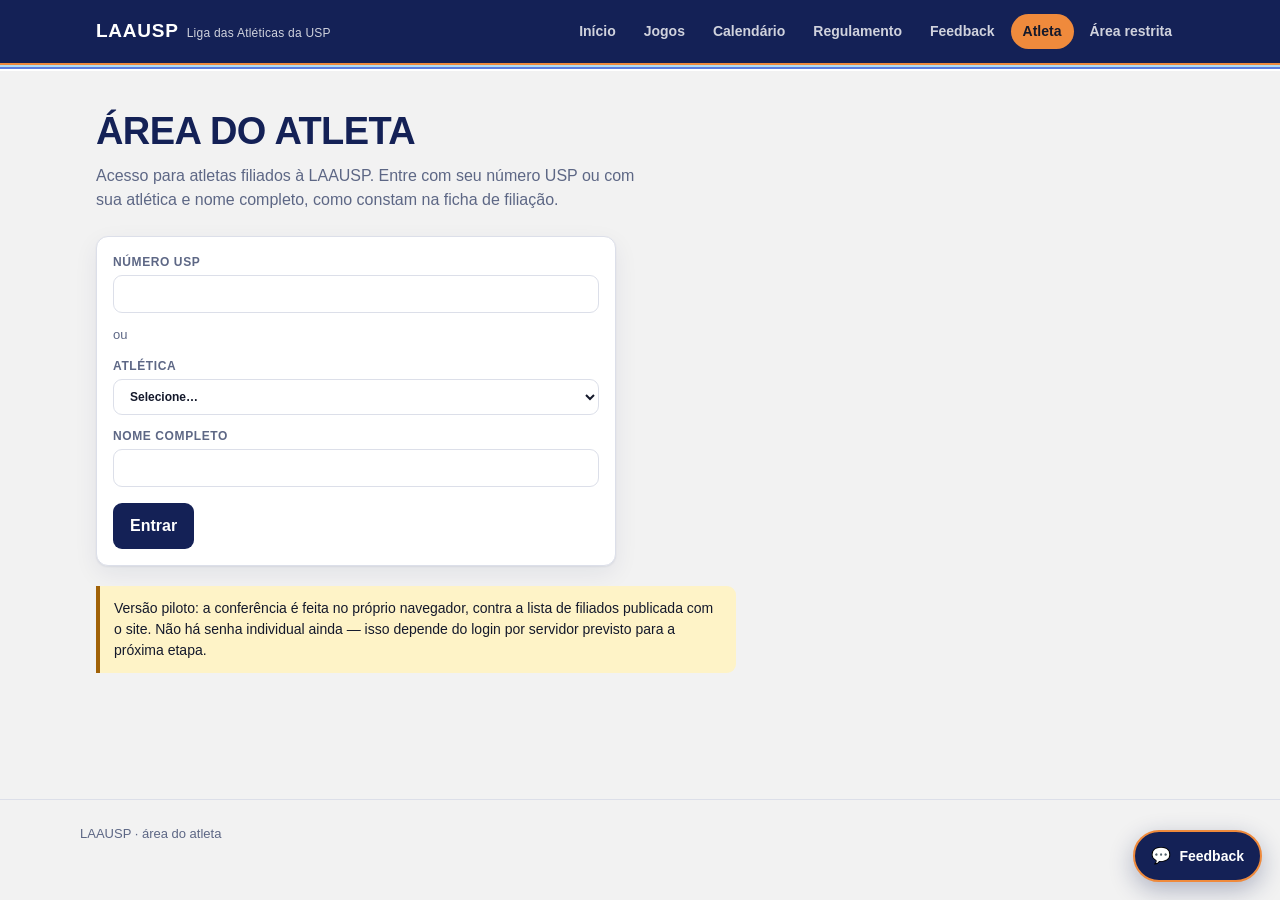
==== commit bd45d9af: "Canal público de feedback e conferência por jogo, cruzando com a filiação - contato.html: página púb" ====
--- a/atleta.html
+++ b/atleta.html
@@ -6,6 +6,10 @@
 <title>Área do atleta — LAAUSP</title>
 <meta name="robots" content="noindex">
 <link rel="icon" href="assets/favicon.svg" type="image/svg+xml">
+<link rel="manifest" href="manifest.webmanifest">
+<meta name="theme-color" content="#142156">
+<meta name="apple-mobile-web-app-capable" content="yes">
+<meta name="apple-mobile-web-app-title" content="LAAUSP">
 <link rel="stylesheet" href="assets/css/style.css">
 </head>
 <body data-base="">
@@ -17,6 +21,7 @@
       <a href="jogos.html">Jogos</a>
       <a href="calendario.html">Calendário</a>
       <a href="regulamento.html">Regulamento</a>
+      <a href="contato.html">Feedback</a>
       <a href="atleta.html">Atleta</a>
       <a href="restrito.html">Área restrita</a>
     </nav>
@@ -67,8 +72,9 @@
     </div>
 
     <div id="painel-carteirinha" class="painel" role="tabpanel">
-      <div class="grade" style="align-items:start">
+      <div class="grade grade--carteirinha" style="align-items:start">
         <div id="area-carteirinha"></div>
+        <div class="coluna-cartoes">
         <div class="cartao">
           <h3>Como usar</h3>
           <p style="margin:0 0 10px;font-size:14px">
@@ -76,9 +82,23 @@
             código pelo scanner da LAAUSP e confirma sua situação na hora.
           </p>
           <p id="aviso-situacao" style="margin:0;font-size:14px"></p>
-          <div class="linha-botoes" style="margin-top:14px">
-            <button id="btn-imprimir" class="secundario" type="button">Salvar / imprimir</button>
+        </div>
+
+        <div class="cartao">
+          <h3>Levar no celular</h3>
+          <p style="margin:0 0 12px;font-size:14px;color:var(--tinta-fraca)">
+            Ginásio quase nunca tem sinal — deixe a carteirinha salva antes do jogo.
+          </p>
+          <div class="linha-botoes">
+            <button id="btn-imagem" type="button">Salvar como imagem</button>
+            <button id="btn-compartilhar" class="secundario" type="button" hidden>Compartilhar</button>
+            <button id="btn-instalar" class="secundario" type="button" hidden>Instalar na tela de início</button>
+            <a id="link-apple" class="botao botao--secundario" hidden>Adicionar à Apple Wallet</a>
+            <a id="link-google" class="botao botao--secundario" hidden target="_blank" rel="noopener">Adicionar ao Google Wallet</a>
+            <button id="btn-imprimir" class="secundario" type="button">Imprimir</button>
           </div>
+          <p id="aviso-wallet" style="margin:12px 0 0;font-size:13px;color:var(--tinta-fraca)"></p>
+        </div>
         </div>
       </div>
     </div>
@@ -124,6 +144,7 @@
 import { montarFeedback } from "./assets/js/feedback.js";
 import { carregarFiliados, carregarAtleticas, identidadeDa, buscarAtleta, estaRegular, idDoAtleta, normalizar } from "./assets/js/atletas.js";
 import { montarCarteirinha } from "./assets/js/carteirinha.js";
+import { baixarCarteirinhaPNG, compartilharCarteirinha, enderecosDeWallet, passeDisponivel } from "./assets/js/wallet.js";
 import { lerCartao, carimbar, desfazerUltimoCarimbo, resgatar, completo, montarCartela, CARIMBOS_PARA_PREMIO } from "./assets/js/fidelidade.js";
 import { HASH_SENHA_PIZZARIA, CHAVE_SESSAO_ATLETA } from "./assets/js/config.js";
 
@@ -194,9 +215,10 @@
   document.getElementById("tela-atleta").hidden = false;
   document.getElementById("saudacao").textContent = `Olá, ${atleta.nome.split(" ")[0]}`;
 
-  const identidade = identidadeDa(atleta.atletica, atleticas);
+  identidadeAtual = identidadeDa(atleta.atletica, atleticas);
   const area = document.getElementById("area-carteirinha");
-  area.replaceChildren(await montarCarteirinha(atleta, identidade, filiados.temporada));
+  area.replaceChildren(await montarCarteirinha(atleta, identidadeAtual, filiados.temporada));
+  await prepararWallet();
 
   const aviso = document.getElementById("aviso-situacao");
   aviso.textContent = estaRegular(atleta)
@@ -208,6 +230,75 @@
 }
 
 document.getElementById("btn-imprimir").addEventListener("click", () => window.print());
+
+/* ---------- levar no celular ---------- */
+
+let identidadeAtual = null;
+let promptDeInstalacao = null;
+
+const avisoWallet = document.getElementById("aviso-wallet");
+const botaoCompartilhar = document.getElementById("btn-compartilhar");
+const botaoInstalar = document.getElementById("btn-instalar");
+
+document.getElementById("btn-imagem").addEventListener("click", async () => {
+  try {
+    const nome = await baixarCarteirinhaPNG(atleta, identidadeAtual, filiados.temporada);
+    avisoWallet.textContent = `Imagem salva como ${nome}.`;
+  } catch (erro) {
+    avisoWallet.textContent = `Não deu para gerar a imagem: ${erro.message}`;
+  }
+});
+
+botaoCompartilhar.addEventListener("click", async () => {
+  try {
+    const compartilhou = await compartilharCarteirinha(atleta, identidadeAtual, filiados.temporada);
+    if (!compartilhou) avisoWallet.textContent = "Este navegador não abre o menu de compartilhar.";
+  } catch (erro) {
+    if (erro.name !== "AbortError") avisoWallet.textContent = `Falha ao compartilhar: ${erro.message}`;
+  }
+});
+
+window.addEventListener("beforeinstallprompt", (evento) => {
+  evento.preventDefault();
+  promptDeInstalacao = evento;
+  botaoInstalar.hidden = false;
+});
+
+botaoInstalar.addEventListener("click", async () => {
+  if (!promptDeInstalacao) return;
+  promptDeInstalacao.prompt();
+  await promptDeInstalacao.userChoice;
+  promptDeInstalacao = null;
+  botaoInstalar.hidden = true;
+});
+
+async function prepararWallet() {
+  botaoCompartilhar.hidden = !navigator.canShare;
+
+  const enderecos = enderecosDeWallet(atleta);
+  const apple = document.getElementById("link-apple");
+  const google = document.getElementById("link-google");
+
+  const [temApple, temGoogle] = await Promise.all([
+    passeDisponivel(enderecos.apple),
+    passeDisponivel(enderecos.google),
+  ]);
+
+  if (temApple) {
+    apple.href = enderecos.apple;
+    apple.hidden = false;
+  }
+  if (temGoogle) {
+    // O arquivo guarda o link "Salvar no Google Wallet" já assinado.
+    const resposta = await fetch(enderecos.google);
+    google.href = (await resposta.text()).trim();
+    google.hidden = false;
+  }
+  if (!temApple && !temGoogle) {
+    avisoWallet.textContent = "Apple Wallet e Google Wallet dependem do certificado da liga — " +
+      "enquanto isso, salve a imagem ou instale o atalho na tela de início.";
+  }
+}
 
 /* ---------- abas ---------- */
 
@@ -275,6 +366,12 @@
 
 /* ---------- sessão salva ---------- */
 
+if ("serviceWorker" in navigator && location.protocol !== "file:") {
+  navigator.serviceWorker.register("sw.js").catch(() => {
+    /* sem service worker o site segue funcionando, só não abre offline */
+  });
+}
+
 const sessao = sessionStorage.getItem(CHAVE_SESSAO_ATLETA);
 if (sessao) {
   const salvo = filiados.atletas.find((a) => idDoAtleta(a) === sessao);
--- a/assets/css/style.css
+++ b/assets/css/style.css
@@ -576,3 +576,24 @@
 .feedback-aviso { font-size: 13px; margin: 0; }
 .feedback-aviso--ok { color: var(--verde); }
 .feedback-aviso--erro { color: var(--vermelho); }
+
+/* A carteirinha precisa de largura própria: os cartões de apoio empilham ao lado */
+.grade--carteirinha { grid-template-columns: repeat(auto-fit, minmax(320px, 1fr)); }
+.coluna-cartoes { display: grid; gap: 16px; align-content: start; }
+
+/* Página de feedback e solicitações */
+.lista-canais { margin: 0; padding-left: 18px; font-size: 14px; }
+.lista-canais li { margin-bottom: 10px; }
+.lista-canais li:last-child { margin-bottom: 0; }
+#form-contato textarea {
+  font: inherit;
+  min-height: 140px;
+  resize: vertical;
+  padding: 10px 12px;
+  border-radius: 9px;
+  border: 1px solid var(--borda);
+  background: var(--papel);
+  color: var(--tinta);
+  width: 100%;
+}
+#form-contato select, #form-contato input { width: 100%; min-width: 0; }
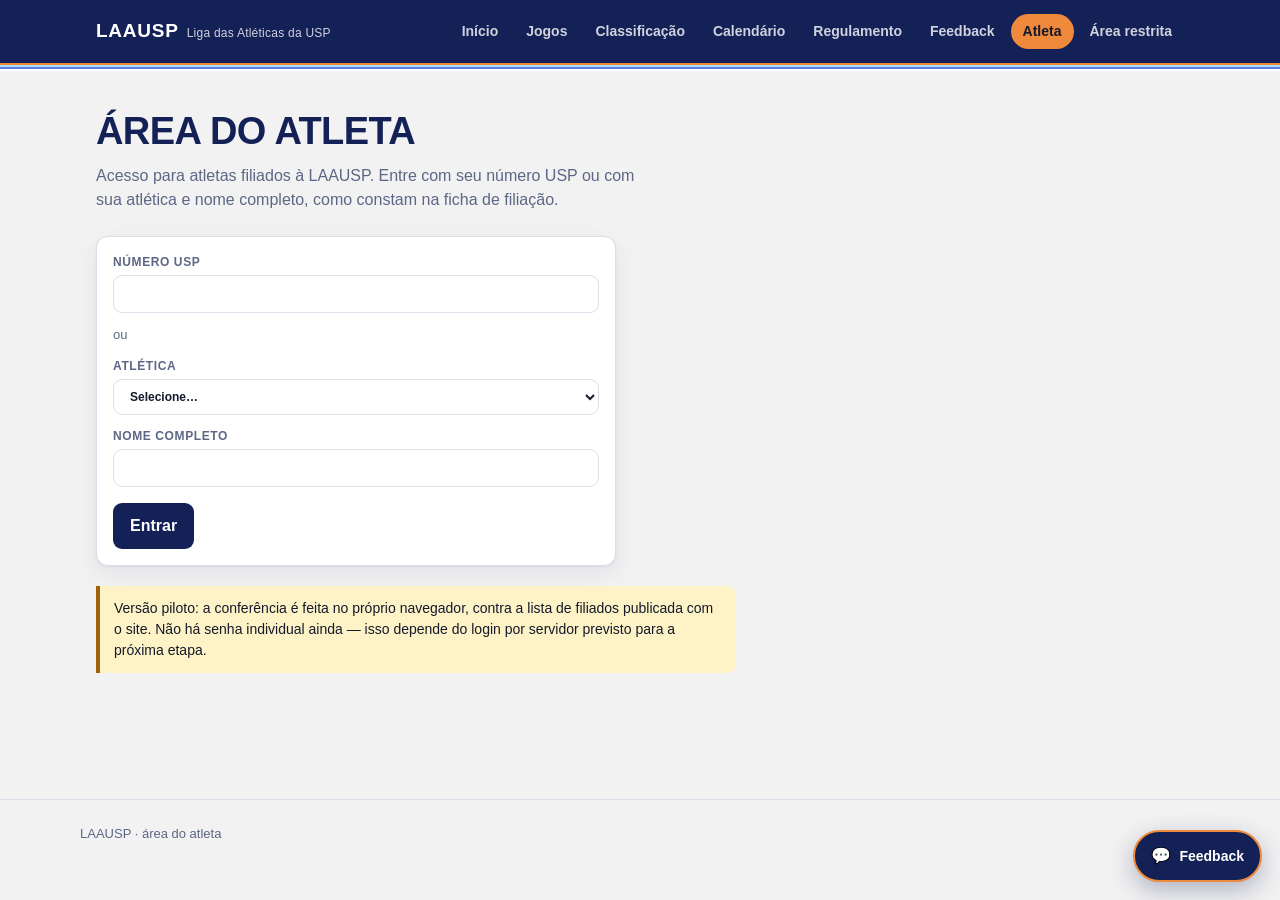
==== commit afe003d5: "Criar aba de classificação com simulador de mata-mata A classificação existia, mas no fim de jogos.h" ====
--- a/atleta.html
+++ b/atleta.html
@@ -19,6 +19,7 @@
     <nav class="nav">
       <a href="index.html">Início</a>
       <a href="jogos.html">Jogos</a>
+      <a href="classificacao.html">Classificação</a>
       <a href="calendario.html">Calendário</a>
       <a href="regulamento.html">Regulamento</a>
       <a href="contato.html">Feedback</a>
@@ -93,11 +94,9 @@
             <button id="btn-imagem" type="button">Salvar como imagem</button>
             <button id="btn-compartilhar" class="secundario" type="button" hidden>Compartilhar</button>
             <button id="btn-instalar" class="secundario" type="button" hidden>Instalar na tela de início</button>
-            <a id="link-apple" class="botao botao--secundario" hidden>Adicionar à Apple Wallet</a>
-            <a id="link-google" class="botao botao--secundario" hidden target="_blank" rel="noopener">Adicionar ao Google Wallet</a>
             <button id="btn-imprimir" class="secundario" type="button">Imprimir</button>
           </div>
-          <p id="aviso-wallet" style="margin:12px 0 0;font-size:13px;color:var(--tinta-fraca)"></p>
+          <p id="aviso-carteirinha" style="margin:12px 0 0;font-size:13px;color:var(--tinta-fraca)"></p>
         </div>
         </div>
       </div>
@@ -144,7 +143,7 @@
 import { montarFeedback } from "./assets/js/feedback.js";
 import { carregarFiliados, carregarAtleticas, identidadeDa, buscarAtleta, estaRegular, idDoAtleta, normalizar } from "./assets/js/atletas.js";
 import { montarCarteirinha } from "./assets/js/carteirinha.js";
-import { baixarCarteirinhaPNG, compartilharCarteirinha, enderecosDeWallet, passeDisponivel } from "./assets/js/wallet.js";
+import { baixarCarteirinhaPNG, compartilharCarteirinha } from "./assets/js/cartao-imagem.js";
 import { lerCartao, carimbar, desfazerUltimoCarimbo, resgatar, completo, montarCartela, CARIMBOS_PARA_PREMIO } from "./assets/js/fidelidade.js";
 import { HASH_SENHA_PIZZARIA, CHAVE_SESSAO_ATLETA } from "./assets/js/config.js";
 
@@ -218,7 +217,7 @@
   identidadeAtual = identidadeDa(atleta.atletica, atleticas);
   const area = document.getElementById("area-carteirinha");
   area.replaceChildren(await montarCarteirinha(atleta, identidadeAtual, filiados.temporada));
-  await prepararWallet();
+  prepararBotoes();
 
   const aviso = document.getElementById("aviso-situacao");
   aviso.textContent = estaRegular(atleta)
@@ -236,25 +235,25 @@
 let identidadeAtual = null;
 let promptDeInstalacao = null;
 
-const avisoWallet = document.getElementById("aviso-wallet");
+const avisoCarteirinha = document.getElementById("aviso-carteirinha");
 const botaoCompartilhar = document.getElementById("btn-compartilhar");
 const botaoInstalar = document.getElementById("btn-instalar");
 
 document.getElementById("btn-imagem").addEventListener("click", async () => {
   try {
     const nome = await baixarCarteirinhaPNG(atleta, identidadeAtual, filiados.temporada);
-    avisoWallet.textContent = `Imagem salva como ${nome}.`;
+    avisoCarteirinha.textContent = `Imagem salva como ${nome}.`;
   } catch (erro) {
-    avisoWallet.textContent = `Não deu para gerar a imagem: ${erro.message}`;
+    avisoCarteirinha.textContent = `Não deu para gerar a imagem: ${erro.message}`;
   }
 });
 
 botaoCompartilhar.addEventListener("click", async () => {
   try {
     const compartilhou = await compartilharCarteirinha(atleta, identidadeAtual, filiados.temporada);
-    if (!compartilhou) avisoWallet.textContent = "Este navegador não abre o menu de compartilhar.";
+    if (!compartilhou) avisoCarteirinha.textContent = "Este navegador não abre o menu de compartilhar.";
   } catch (erro) {
-    if (erro.name !== "AbortError") avisoWallet.textContent = `Falha ao compartilhar: ${erro.message}`;
+    if (erro.name !== "AbortError") avisoCarteirinha.textContent = `Falha ao compartilhar: ${erro.message}`;
   }
 });
 
@@ -272,32 +271,8 @@
   botaoInstalar.hidden = true;
 });
 
-async function prepararWallet() {
+function prepararBotoes() {
   botaoCompartilhar.hidden = !navigator.canShare;
-
-  const enderecos = enderecosDeWallet(atleta);
-  const apple = document.getElementById("link-apple");
-  const google = document.getElementById("link-google");
-
-  const [temApple, temGoogle] = await Promise.all([
-    passeDisponivel(enderecos.apple),
-    passeDisponivel(enderecos.google),
-  ]);
-
-  if (temApple) {
-    apple.href = enderecos.apple;
-    apple.hidden = false;
-  }
-  if (temGoogle) {
-    // O arquivo guarda o link "Salvar no Google Wallet" já assinado.
-    const resposta = await fetch(enderecos.google);
-    google.href = (await resposta.text()).trim();
-    google.hidden = false;
-  }
-  if (!temApple && !temGoogle) {
-    avisoWallet.textContent = "Apple Wallet e Google Wallet dependem do certificado da liga — " +
-      "enquanto isso, salve a imagem ou instale o atalho na tela de início.";
-  }
 }
 
 /* ---------- abas ---------- */
--- a/assets/css/style.css
+++ b/assets/css/style.css
@@ -450,9 +450,32 @@
 .casa--premio.casa--carimbada .casa__icone { opacity: 1; }
 
 @media print {
-  .cabecalho, .rodape, .abas, .filtros, .cartao:not(#area-carteirinha .cartao) { display: none !important; }
+  @page { margin: 12mm; }
+
+  .cabecalho, .rodape, .abas, .filtros, .coluna-cartoes,
+  .feedback-abrir, .feedback-painel,
+  .cartao:not(#area-carteirinha .cartao) { display: none !important; }
+
   body { background: #fff; }
-  .carteirinha { box-shadow: none; }
+
+  /* Sem isto o navegador descarta o fundo azul e sobra texto branco no papel. */
+  .carteirinha {
+    box-shadow: none;
+    width: 104mm;
+    max-width: 104mm;
+    margin: 0;
+    break-inside: avoid;
+    -webkit-print-color-adjust: exact;
+    print-color-adjust: exact;
+  }
+
+  /* O QR é absoluto e o corpo reserva 150px para ele. No papel a carteirinha é
+     estreita, a coluna dos valores fica com ~1 caractere e o texto quebra letra
+     a letra — então aqui o QR volta ao fluxo, como no layout de celular. */
+  .grade--carteirinha { display: block; }
+  .carteirinha__corpo, .carteirinha__rodape { padding-right: 18px; }
+  .carteirinha__qr { position: static; margin: 0 18px 18px; display: inline-block; }
+  .carteirinha__dados dd { overflow-wrap: normal; }
 }
 
 /* Selo com as cores oficiais da atlética (lidas do planilhão) */
@@ -597,3 +620,103 @@
   width: 100%;
 }
 #form-contato select, #form-contato input { width: 100%; min-width: 0; }
+
+/* Semeadura e chave do mata-mata (classificacao.html) */
+.semeadura { list-style: none; margin: 0; padding: 0; counter-reset: none; }
+
+.semeadura__item {
+  display: flex;
+  align-items: center;
+  gap: 8px;
+  padding: 6px 8px;
+  border-radius: 8px;
+  font-size: 14px;
+  border: 1px solid transparent;
+}
+
+/* A faixa da série Ouro precisa se ler de relance ao mexer no corte. */
+.semeadura__item--ouro { background: var(--ambar-fundo); border-color: #f0d98a; }
+
+.semeadura__pos {
+  min-width: 22px;
+  font-variant-numeric: tabular-nums;
+  font-weight: 700;
+  color: var(--tinta-fraca);
+}
+
+.semeadura__nome { flex: 1; min-width: 0; overflow-wrap: anywhere; }
+
+.semeadura__mover {
+  padding: 2px 8px;
+  font-size: 13px;
+  line-height: 1.4;
+  background: var(--papel);
+  color: var(--navy);
+  border: 1px solid var(--borda);
+  border-radius: 6px;
+  cursor: pointer;
+}
+
+.semeadura__mover:disabled { opacity: .35; cursor: default; }
+
+.chave { display: flex; gap: 18px; overflow-x: auto; padding-bottom: 6px; align-items: flex-start; }
+.chave__fase { min-width: 186px; flex: none; }
+
+.chave__titulo {
+  margin: 0 0 10px;
+  font-size: 12px;
+  letter-spacing: .08em;
+  text-transform: uppercase;
+  color: var(--tinta-fraca);
+}
+
+.confronto {
+  display: grid;
+  grid-template-columns: 1fr auto 1fr;
+  align-items: center;
+  gap: 4px;
+  margin-bottom: 12px;
+  padding: 6px;
+  border: 1px solid var(--borda);
+  border-radius: 10px;
+  background: var(--papel);
+}
+
+.confronto__x { font-size: 12px; color: var(--tinta-fraca); }
+
+.confronto__lado {
+  display: flex;
+  align-items: center;
+  gap: 5px;
+  min-width: 0;
+  padding: 6px 7px;
+  font-size: 13px;
+  text-align: left;
+  background: transparent;
+  color: var(--tinta);
+  border: 1px solid transparent;
+  border-radius: 7px;
+  cursor: pointer;
+  overflow-wrap: anywhere;
+}
+
+.confronto__lado:hover:not(:disabled) { background: var(--areia); }
+.confronto__lado--venceu { background: var(--verde-fundo); border-color: #a7dbb9; font-weight: 700; }
+.confronto__lado--bye { cursor: default; opacity: .75; }
+.confronto__lado--vazio { font-size: 12.5px; color: var(--tinta-fraca); font-style: italic; padding: 6px 7px; }
+
+.confronto__seed {
+  min-width: 17px;
+  font-size: 11px;
+  font-variant-numeric: tabular-nums;
+  color: var(--tinta-fraca);
+}
+
+.chave__campeao {
+  margin: 4px 0 0;
+  padding: 10px 12px;
+  border-radius: 10px;
+  background: var(--ambar-fundo);
+  color: var(--ambar);
+  font-size: 14px;
+}
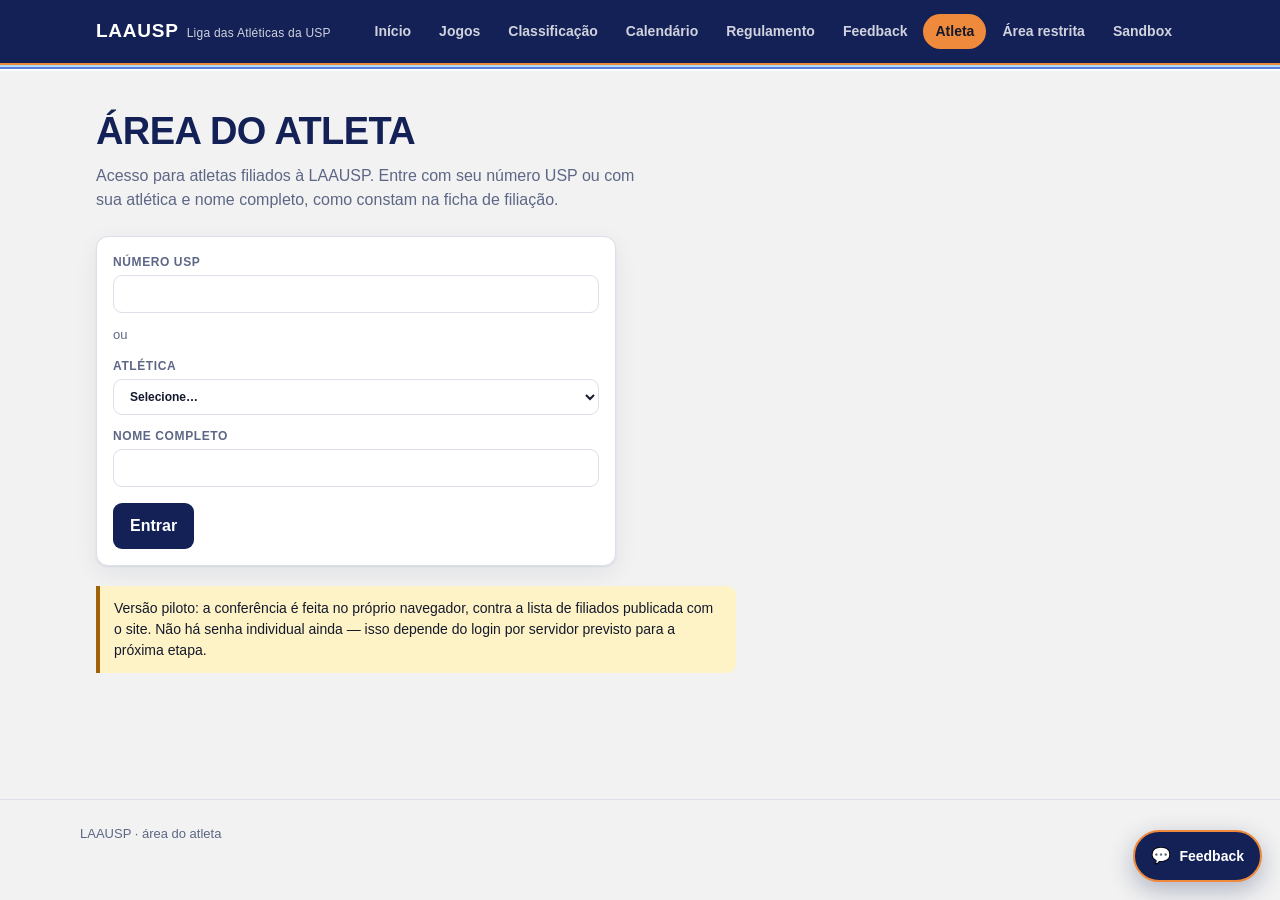
==== commit 4eeeec67: "Criar sandbox com todas as funções da plataforma Página sandbox.html para testar carteirinha, confer" ====
--- a/atleta.html
+++ b/atleta.html
@@ -25,6 +25,7 @@
       <a href="contato.html">Feedback</a>
       <a href="atleta.html">Atleta</a>
       <a href="restrito.html">Área restrita</a>
+      <a href="sandbox.html">Sandbox</a>
     </nav>
   </div>
   <div class="faixa-retro"></div>
